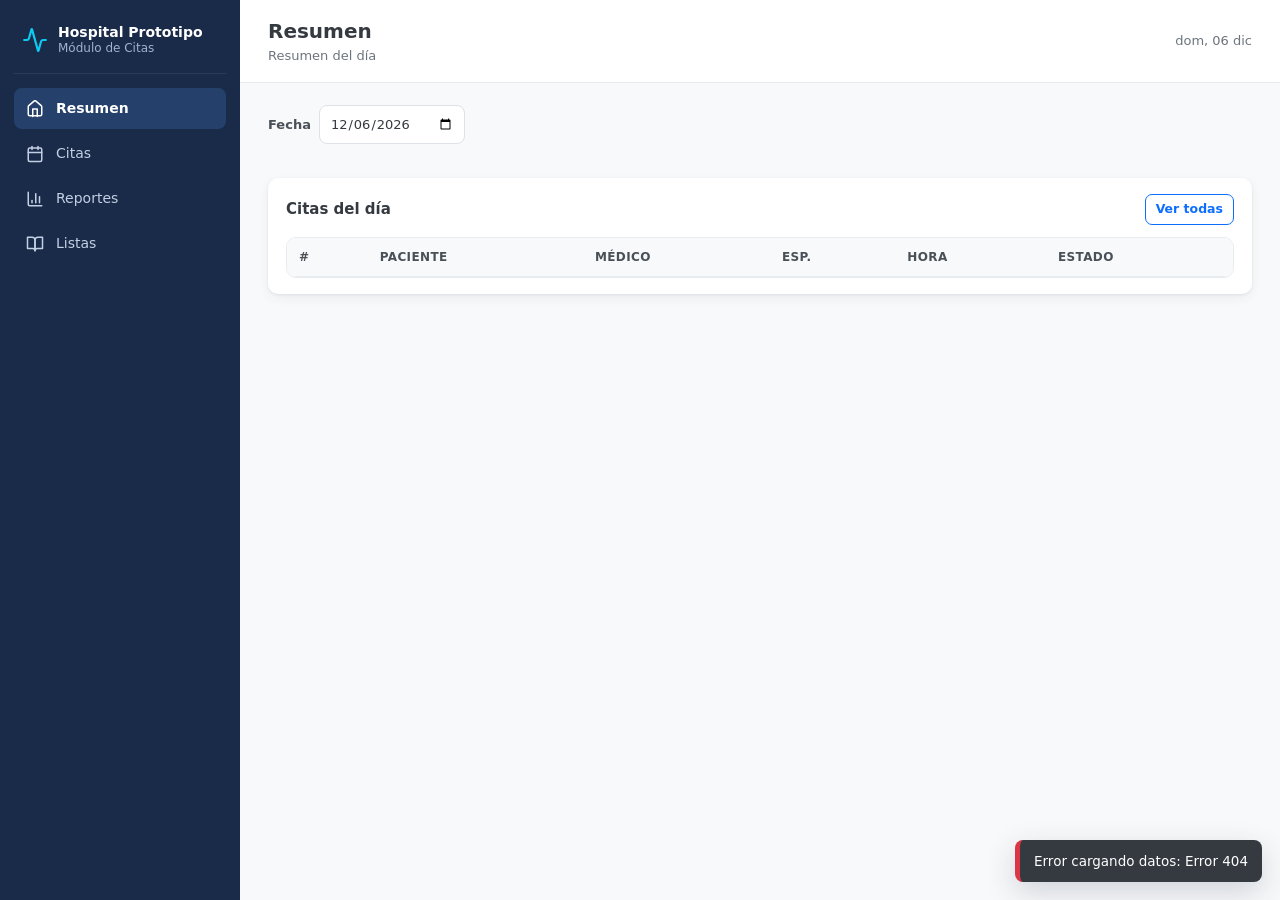
==== frontend/index.html @ 578e91af "ui: rediseno - iconos Lucide en vez de emojis, nueva seccion Reportes con filtros y CSV, Listas reno" ====
<!DOCTYPE html>
<html lang="es">
<head>
  <meta charset="UTF-8" />
  <meta name="viewport" content="width=device-width, initial-scale=1.0" />
  <title>Hospital Prototipo · Módulo de Citas</title>
  <link rel="stylesheet" href="css/main.css" />
</head>
<body>
  <div class="app">
    <aside class="sidebar">
      <div class="brand">
        <span class="brand-icon">
          <svg xmlns="http://www.w3.org/2000/svg" width="26" height="26" viewBox="0 0 24 24" fill="none" stroke="currentColor" stroke-width="2" stroke-linecap="round" stroke-linejoin="round"><path d="M22 12h-2.48a2 2 0 0 0-1.93 1.46l-2.35 8.36a.25.25 0 0 1-.48 0L9.24 2.18a.25.25 0 0 0-.48 0l-2.35 8.36A2 2 0 0 1 4.48 12H2"/></svg>
        </span>
        <div class="brand-text">
          <strong>Hospital Prototipo</strong>
          <span>Módulo de Citas</span>
        </div>
      </div>

      <nav class="nav">
        <button class="nav-item active" data-view="dashboard">
          <span class="nav-icon"><svg xmlns="http://www.w3.org/2000/svg" width="18" height="18" viewBox="0 0 24 24" fill="none" stroke="currentColor" stroke-width="2" stroke-linecap="round" stroke-linejoin="round"><path d="M3 9a2 2 0 0 1 .72-1.53l7-6a2 2 0 0 1 2.56 0l7 6A2 2 0 0 1 21 9v10a2 2 0 0 1-2 2H5a2 2 0 0 1-2-2Z"/><path d="M9 22V12h6v10"/></svg></span> Resumen
        </button>
        <button class="nav-item" data-view="citas">
          <span class="nav-icon"><svg xmlns="http://www.w3.org/2000/svg" width="18" height="18" viewBox="0 0 24 24" fill="none" stroke="currentColor" stroke-width="2" stroke-linecap="round" stroke-linejoin="round"><path d="M8 2v4"/><path d="M16 2v4"/><rect width="18" height="18" x="3" y="4" rx="2"/><path d="M3 10h18"/></svg></span> Citas
        </button>
        <button class="nav-item" data-view="reportes">
          <span class="nav-icon"><svg xmlns="http://www.w3.org/2000/svg" width="18" height="18" viewBox="0 0 24 24" fill="none" stroke="currentColor" stroke-width="2" stroke-linecap="round" stroke-linejoin="round"><path d="M3 3v16a2 2 0 0 0 2 2h16"/><path d="M18 17V9"/><path d="M13 17V5"/><path d="M8 17v-3"/></svg></span> Reportes
        </button>
        <button class="nav-item" data-view="catalogos">
          <span class="nav-icon"><svg xmlns="http://www.w3.org/2000/svg" width="18" height="18" viewBox="0 0 24 24" fill="none" stroke="currentColor" stroke-width="2" stroke-linecap="round" stroke-linejoin="round"><path d="M2 3h6a4 4 0 0 1 4 4v14a3 3 0 0 0-3-3H2z"/><path d="M22 3h-6a4 4 0 0 0-4 4v14a3 3 0 0 1 3-3h7z"/></svg></span> Listas
        </button>
      </nav>
    </aside>

    <div class="main">
      <header class="header">
        <div>
          <h1 id="pageTitle">Resumen</h1>
          <p id="pageSubtitle">Resumen del día</p>
        </div>
        <div class="header-right">
          <span class="header-date" id="headerDate"></span>
        </div>
      </header>

      <main class="content">
        <!-- ==================== DASHBOARD ==================== -->
        <section id="view-dashboard" class="view active">
          <div class="toolbar">
            <label class="field field-inline">
              <span>Fecha</span>
              <input type="date" id="dashFecha" class="form-control" />
            </label>
          </div>

          <div class="cards" id="resumenCards"></div>

          <div class="card">
            <div class="card-header">
              <h3>Citas del día</h3>
              <button class="btn btn-outline btn-sm" data-goto="citas">Ver todas</button>
            </div>
            <div class="table-wrap">
              <table class="table" id="dashTable">
                <thead>
                  <tr>
                    <th>#</th>
                    <th>Paciente</th>
                    <th>Médico</th>
                    <th>Esp.</th>
                    <th>Hora</th>
                    <th>Estado</th>
                  </tr>
                </thead>
                <tbody id="dashTbody"></tbody>
              </table>
            </div>
          </div>
        </section>

        <!-- ==================== CITAS ==================== -->
        <section id="view-citas" class="view">
          <div class="toolbar">
            <label class="field field-inline">
              <span>Fecha</span>
              <input type="date" id="citasFecha" class="form-control" />
            </label>
            <button class="btn btn-primary" id="btnNuevaCita">
              <svg xmlns="http://www.w3.org/2000/svg" width="16" height="16" viewBox="0 0 24 24" fill="none" stroke="currentColor" stroke-width="2" stroke-linecap="round" stroke-linejoin="round"><path d="M5 12h14"/><path d="M12 5v14"/></svg>
              Nueva cita
            </button>
          </div>

          <div class="card">
            <div class="card-header">
              <h3>Citas del día <small id="citasFechaLabel"></small></h3>
              <span class="muted">Total: <b id="citasTotal">0</b></span>
            </div>
            <div id="emptyCitas" class="empty-state" hidden>
              <div class="empty-icon">
                <svg xmlns="http://www.w3.org/2000/svg" width="34" height="34" viewBox="0 0 24 24" fill="none" stroke="currentColor" stroke-width="2" stroke-linecap="round" stroke-linejoin="round"><path d="M8 2v4"/><path d="M16 2v4"/><rect width="18" height="18" x="3" y="4" rx="2"/><path d="M3 10h18"/><path d="m14 14-4 4"/><path d="m10 14 4 4"/></svg>
              </div>
              <p>No hay citas para esta fecha.</p>
              <button class="btn btn-primary btn-sm" id="btnNuevaCitaEmpty">Registrar la primera cita</button>
            </div>
            <div class="table-wrap" id="wrapCitas">
              <table class="table" id="citasTable">
                <thead>
                  <tr>
                    <th>#</th>
                    <th>Paciente</th>
                    <th>Tipo</th>
                    <th>Médico</th>
                    <th>Especialidad</th>
                    <th>Hora</th>
                    <th>Estado</th>
                    <th class="th-acciones">Acciones</th>
                  </tr>
                </thead>
                <tbody id="citasTbody"></tbody>
              </table>
            </div>
          </div>
        </section>

        <!-- ==================== REPORTES ==================== -->
        <section id="view-reportes" class="view">
          <div class="card">
            <div class="card-header"><h3>Filtros del reporte</h3></div>
            <div class="filtros">
              <label class="field"><span>Desde</span><input type="date" id="repDesde" class="form-control" /></label>
              <label class="field"><span>Hasta</span><input type="date" id="repHasta" class="form-control" /></label>
              <label class="field"><span>Estado</span><select id="repEstado" class="form-control"></select></label>
              <label class="field"><span>Médico</span><select id="repMedico" class="form-control"></select></label>
              <button class="btn btn-primary" id="btnGenerar">
                <svg xmlns="http://www.w3.org/2000/svg" width="16" height="16" viewBox="0 0 24 24" fill="none" stroke="currentColor" stroke-width="2" stroke-linecap="round" stroke-linejoin="round"><circle cx="11" cy="11" r="8"/><path d="m21 21-4.3-4.3"/></svg>
                Filtrar
              </button>
            </div>
          </div>

          <div class="cards" id="repResumen"></div>

          <div class="card">
            <div class="card-header">
              <h3>Fichas del periodo <small id="repCount"></small></h3>
              <button class="btn btn-outline btn-sm" id="btnExport">
                <svg xmlns="http://www.w3.org/2000/svg" width="16" height="16" viewBox="0 0 24 24" fill="none" stroke="currentColor" stroke-width="2" stroke-linecap="round" stroke-linejoin="round"><path d="M21 15v4a2 2 0 0 1-2 2H5a2 2 0 0 1-2-2v-4"/><path d="m7 10 5 5 5-5"/><path d="M12 15V3"/></svg>
                Exportar CSV
              </button>
            </div>
            <div id="emptyRep" class="empty-state" hidden>
              <div class="empty-icon">
                <svg xmlns="http://www.w3.org/2000/svg" width="34" height="34" viewBox="0 0 24 24" fill="none" stroke="currentColor" stroke-width="2" stroke-linecap="round" stroke-linejoin="round"><path d="M8 2v4"/><path d="M16 2v4"/><rect width="18" height="18" x="3" y="4" rx="2"/><path d="M3 10h18"/><path d="m14 14-4 4"/><path d="m10 14 4 4"/></svg>
              </div>
              <p>Sin fichas en el periodo seleccionado.</p>
            </div>
            <div class="table-wrap" id="wrapRep">
              <table class="table">
                <thead>
                  <tr>
                    <th>#</th><th>Fecha</th><th>Hora</th><th>Paciente</th><th>CI</th><th>Médico</th><th>Especialidad</th><th>Estado</th>
                  </tr>
                </thead>
                <tbody id="repTbody"></tbody>
              </table>
            </div>
          </div>
        </section>

        <!-- ==================== LISTAS ==================== -->
        <section id="view-catalogos" class="view">
          <div class="card">
            <div class="card-header"><h3>Listas de apoyo</h3></div>
            <p class="muted">Todo lo que tenemos dentro del sistema, para consultarlo al registrar citas.</p>
          </div>
          <div id="catalogoGrid"></div>
        </section>
      </main>
    </div>
  </div>

  <!-- ==================== MODAL: NUEVA CITA ==================== -->
  <div class="modal-backdrop" id="modalNuevaCita" hidden>
    <div class="modal">
      <div class="modal-header">
        <h3>Registrar nueva cita</h3>
        <button class="btn-icon" data-close-modal="modalNuevaCita" aria-label="Cerrar">
          <svg xmlns="http://www.w3.org/2000/svg" width="18" height="18" viewBox="0 0 24 24" fill="none" stroke="currentColor" stroke-width="2" stroke-linecap="round" stroke-linejoin="round"><path d="M18 6 6 18"/><path d="m6 6 12 12"/></svg>
        </button>
      </div>
      <div class="modal-body">
        <div class="form-grid">
          <label class="field">
            <span>Paciente</span>
            <select id="ncPersona" class="form-control"></select>
          </label>
          <label class="field">
            <span>CI paciente</span>
            <input type="text" id="ncCi" class="form-control" readonly />
          </label>
          <label class="field">
            <span>Médico</span>
            <select id="ncMedico" class="form-control"></select>
          </label>
          <label class="field">
            <span>Especialidad</span>
            <select id="ncEsp" class="form-control"></select>
          </label>
          <label class="field field-full">
            <span>Horario del médico</span>
            <select id="ncHor" class="form-control"></select>
          </label>
          <label class="field">
            <span>Fecha</span>
            <input type="date" id="ncFecha" class="form-control" />
          </label>
          <label class="field">
            <span>Hora</span>
            <input type="time" id="ncHora" class="form-control" />
          </label>
          <label class="field">
            <span>Servicio (opcional)</span>
            <select id="ncServ" class="form-control"></select>
          </label>
          <label class="field field-full">
            <span>Observación</span>
            <textarea id="ncObs" class="form-control" rows="2" placeholder="Notas sobre la cita"></textarea>
          </label>
        </div>
      </div>
      <div class="modal-footer">
        <button class="btn btn-outline" data-close-modal="modalNuevaCita">Cancelar</button>
        <button class="btn btn-primary" id="ncSubmit">Guardar cita</button>
      </div>
    </div>
  </div>

  <div class="toast-container" id="toastContainer"></div>
  <div class="loader" id="loader" hidden><div class="spinner"></div></div>

  <script src="js/api.js"></script>
  <script src="js/ui.js"></script>
  <script src="js/catalogos.js"></script>
  <script src="js/reportes.js"></script>
  <script src="js/citas.js"></script>
</body>
</html>
---- frontend/css/main.css ----
/* ============================================================
   Módulo de Citas · Hospital Prototipo
   Tokens de color y estilos globales (una sola página)
   ============================================================ */

:root {
  --primary: #0d6efd;
  --primary-dark: #0b5ed7;
  --success: #198754;
  --success-dark: #157347;
  --warning: #ffc107;
  --danger: #dc3545;
  --danger-dark: #bb2d3b;
  --info: #0dcaf0;
  --gray-100: #f8f9fa;
  --gray-200: #e9ecef;
  --gray-300: #dee2e6;
  --gray-500: #6c757d;
  --gray-700: #495057;
  --gray-800: #343a40;
  --sidebar: #1a2b4a;
  --sidebar-active: #24406b;
  --white: #ffffff;
  --radius: 10px;
  --shadow: 0 1px 3px rgba(26, 43, 74, 0.08), 0 4px 12px rgba(26, 43, 74, 0.06);
  --shadow-lg: 0 10px 30px rgba(26, 43, 74, 0.18);
}

* { box-sizing: border-box; margin: 0; padding: 0; }

html, body { height: 100%; }

body {
  font-family: "Segoe UI", system-ui, -apple-system, Arial, sans-serif;
  background: var(--gray-100);
  color: var(--gray-800);
  font-size: 15px;
  line-height: 1.5;
}

/* ---------------- Aplicación (grid) ---------------- */
.app {
  display: grid;
  grid-template-columns: 240px 1fr;
  min-height: 100vh;
}

/* ---------------- Sidebar ---------------- */
.sidebar {
  background: var(--sidebar);
  color: #dbe4f0;
  display: flex;
  flex-direction: column;
  padding: 18px 14px;
  position: sticky;
  top: 0;
  height: 100vh;
}

.brand {
  display: flex;
  align-items: center;
  gap: 10px;
  padding: 6px 8px 18px;
  border-bottom: 1px solid rgba(255, 255, 255, 0.08);
  margin-bottom: 14px;
}

.brand-icon { font-size: 26px; }

.brand-text { display: flex; flex-direction: column; line-height: 1.2; }
.brand-text strong { color: #fff; font-size: 14px; }
.brand-text span { color: #9fb2d0; font-size: 12px; }

.nav { display: flex; flex-direction: column; gap: 4px; }

.nav-item {
  display: flex;
  align-items: center;
  gap: 10px;
  background: transparent;
  border: 0;
  color: #c3d0e3;
  font: inherit;
  font-size: 14px;
  padding: 10px 12px;
  border-radius: 8px;
  cursor: pointer;
  text-align: left;
  transition: background 0.15s, color 0.15s;
}

.nav-item:hover { background: var(--sidebar-active); color: #fff; }
.nav-item.active { background: var(--sidebar-active); color: #fff; font-weight: 600; }
.nav-icon { width: 20px; text-align: center; }
.nav-icon svg, .btn svg, .btn-icon svg { display: block; }

.brand-icon {
  color: var(--info);
  display: flex;
  align-items: center;
}

/* ---------------- Main / Header ---------------- */
.main { display: flex; flex-direction: column; min-width: 0; }

.header {
  display: flex;
  align-items: center;
  justify-content: space-between;
  background: var(--white);
  padding: 16px 28px;
  border-bottom: 1px solid var(--gray-200);
  position: sticky;
  top: 0;
  z-index: 10;
}

.header h1 { font-size: 20px; font-weight: 700; color: var(--gray-800); }
.header p { font-size: 13px; color: var(--gray-500); }

.header-right { display: flex; align-items: center; gap: 14px; }
.header-date { font-size: 13px; color: var(--gray-500); }

/* ---------------- Layout de vistas ---------------- */
.content { padding: 22px 28px 40px; }

.view { display: none; }
.view.active { display: block; }

.toolbar {
  display: flex;
  align-items: flex-end;
  justify-content: space-between;
  gap: 12px;
  flex-wrap: wrap;
  margin-bottom: 16px;
}

.filtros {
  display: flex;
  align-items: flex-end;
  gap: 12px;
  flex-wrap: wrap;
}

.filtros .btn { align-self: flex-end; }

.field { display: flex; flex-direction: column; gap: 4px; font-size: 13px; color: var(--gray-700); }
.field-inline { flex-direction: row; align-items: center; gap: 8px; }
.field span { font-weight: 600; }

.form-control {
  font: inherit;
  padding: 8px 10px;
  border: 1px solid var(--gray-300);
  border-radius: 8px;
  background: var(--white);
  color: var(--gray-800);
  min-width: 0;
}

.form-control:focus {
  outline: 2px solid var(--primary);
  outline-offset: 0;
  border-color: var(--primary);
}

.field-full { grid-column: 1 / -1; }

.form-grid {
  display: grid;
  grid-template-columns: 1fr 1fr;
  gap: 14px;
}

/* ---------------- Cards ---------------- */
.cards {
  display: grid;
  grid-template-columns: repeat(auto-fit, minmax(150px, 1fr));
  gap: 14px;
  margin-bottom: 18px;
}

.card {
  background: var(--white);
  border-radius: var(--radius);
  box-shadow: var(--shadow);
  padding: 16px 18px;
  margin-bottom: 18px;
}

.card-header {
  display: flex;
  align-items: center;
  justify-content: space-between;
  gap: 12px;
  margin-bottom: 12px;
}

.card-header h3 { font-size: 15px; }
.card-header small { color: var(--gray-500); font-weight: 400; }

.stat {
  text-align: center;
  border: 1px solid var(--gray-200);
  border-radius: var(--radius);
  padding: 16px 10px;
  background: var(--white);
}

.stat .stat-value { font-size: 34px; font-weight: 800; line-height: 1.1; color: var(--gray-800); }
.stat .stat-label { font-size: 12px; color: var(--gray-500); margin-top: 4px; }
.stat.total { background: var(--sidebar); border-color: var(--sidebar); }
.stat.total .stat-value, .stat.total .stat-label { color: #fff; }

.muted { color: var(--gray-500); font-size: 13px; }

/* ---------------- Tabla ---------------- */
.table-wrap {
  overflow-x: auto;
  border: 1px solid var(--gray-200);
  border-radius: var(--radius);
}

.table { width: 100%; border-collapse: collapse; font-size: 14px; }

.table th {
  background: var(--gray-100);
  text-align: left;
  padding: 10px 12px;
  font-size: 12px;
  text-transform: uppercase;
  letter-spacing: 0.03em;
  color: var(--gray-700);
  border-bottom: 1px solid var(--gray-200);
  white-space: nowrap;
}

.table td {
  padding: 10px 12px;
  border-bottom: 1px solid var(--gray-100);
  vertical-align: middle;
  white-space: nowrap;
}

.table tbody tr:last-child td { border-bottom: 0; }
.table tbody tr:hover { background: var(--gray-100); }
.th-acciones { text-align: right; }
.table td.acciones { text-align: right; white-space: nowrap; }

/* ---------------- Badges ---------------- */
.badge {
  display: inline-block;
  padding: 3px 10px;
  border-radius: 999px;
  font-size: 12px;
  font-weight: 600;
  white-space: nowrap;
}

.badge-success { background: #d1e7dd; color: #0f5132; }
.badge-info    { background: #cff4fc; color: #055160; }
.badge-warning { background: #fff3cd; color: #664d03; }
.badge-danger  { background: #f8d7da; color: #842029; }
.badge-gray    { background: var(--gray-200); color: var(--gray-700); }
.badge::first-letter { text-transform: capitalize; }

/* ---------------- Botones ---------------- */
.btn {
  display: inline-flex;
  align-items: center;
  gap: 6px;
  font: inherit;
  font-size: 14px;
  font-weight: 600;
  border-radius: 8px;
  border: 1px solid transparent;
  padding: 8px 14px;
  cursor: pointer;
  transition: filter 0.15s, background 0.15s;
}

.btn:disabled { opacity: 0.55; cursor: not-allowed; }

.btn-primary { background: var(--primary); color: #fff; }
.btn-primary:hover { background: var(--primary-dark); }

.btn-success { background: var(--success); color: #fff; }
.btn-success:hover { background: var(--success-dark); }

.btn-warning { background: var(--warning); color: #664d03; }
.btn-danger { background: var(--danger); color: #fff; }
.btn-danger:hover { background: var(--danger-dark); }

.btn-outline {
  background: transparent;
  color: var(--primary);
  border-color: var(--primary);
}
.btn-outline:hover { background: var(--gray-100); }

.btn-sm { padding: 5px 10px; font-size: 12.5px; border-radius: 7px; }
.btn-icon {
  background: transparent;
  border: 0;
  font-size: 16px;
  cursor: pointer;
  color: var(--gray-500);
  padding: 4px;
  line-height: 1;
}
.btn-icon:hover { color: var(--danger); }

.acciones .btn + .btn { margin-left: 6px; }

/* ---------------- Estado vacío ---------------- */
.empty-state {
  text-align: center;
  padding: 34px 16px;
  color: var(--gray-500);
  border: 1px dashed var(--gray-300);
  border-radius: var(--radius);
}
.empty-state .empty-icon { font-size: 34px; margin-bottom: 6px; }
.empty-state p { margin-bottom: 12px; }

/* ---------------- Modal ---------------- */
.modal-backdrop {
  position: fixed;
  inset: 0;
  background: rgba(26, 43, 74, 0.5);
  display: flex;
  align-items: center;
  justify-content: center;
  z-index: 100;
  padding: 16px;
}

.modal {
  background: var(--white);
  border-radius: 14px;
  box-shadow: var(--shadow-lg);
  width: 100%;
  max-width: 640px;
  max-height: 92vh;
  overflow: auto;
  animation: slideUp 0.18s ease;
}

.modal-header {
  display: flex;
  align-items: center;
  justify-content: space-between;
  padding: 16px 20px;
  border-bottom: 1px solid var(--gray-200);
}
.modal-header h3 { font-size: 16px; }

.modal-body { padding: 18px 20px; }
.modal-footer {
  display: flex;
  justify-content: flex-end;
  gap: 10px;
  padding: 14px 20px;
  border-top: 1px solid var(--gray-200);
}

@keyframes slideUp {
  from { transform: translateY(14px); opacity: 0; }
  to   { transform: translateY(0);    opacity: 1; }
}

/* ---------------- Toast ---------------- */
.toast-container {
  position: fixed;
  right: 18px;
  bottom: 18px;
  display: flex;
  flex-direction: column;
  gap: 8px;
  z-index: 200;
}

.toast {
  min-width: 240px;
  background: var(--gray-800);
  color: #fff;
  padding: 11px 14px;
  border-radius: 8px;
  box-shadow: var(--shadow-lg);
  font-size: 13.5px;
  border-left: 5px solid var(--info);
  animation: slideUp 0.18s ease;
}

.toast.success { border-left-color: var(--success); }
.toast.error   { border-left-color: var(--danger); }
.toast.warning { border-left-color: var(--warning); color: var(--gray-800); background: #fff; }
.toast.info    { border-left-color: var(--info); }

/* ---------------- Loader ---------------- */
.loader {
  position: fixed;
  inset: 0;
  background: rgba(248, 249, 250, 0.65);
  display: flex;
  align-items: center;
  justify-content: center;
  z-index: 300;
}

.loader[hidden],
.modal-backdrop[hidden] {
  display: none;
}

.spinner {
  width: 44px;
  height: 44px;
  border: 4px solid var(--gray-300);
  border-top-color: var(--primary);
  border-radius: 50%;
  animation: spin 0.8s linear infinite;
}

@keyframes spin { to { transform: rotate(360deg); } }

/* ---------------- Responsive ---------------- */
@media (max-width: 860px) {
  .app { grid-template-columns: 1fr; }

  .sidebar {
    position: static;
    height: auto;
    flex-direction: row;
    align-items: center;
    flex-wrap: wrap;
    gap: 8px;
    padding: 10px 14px;
  }

  .brand { border-bottom: 0; margin-bottom: 0; padding: 0; margin-right: 8px; }

  .nav { flex-direction: row; flex-wrap: wrap; }
  .nav-item { padding: 8px 10px; }

  .content { padding: 16px; }
  .header { padding: 14px 16px; }
  .form-grid { grid-template-columns: 1fr; }
}
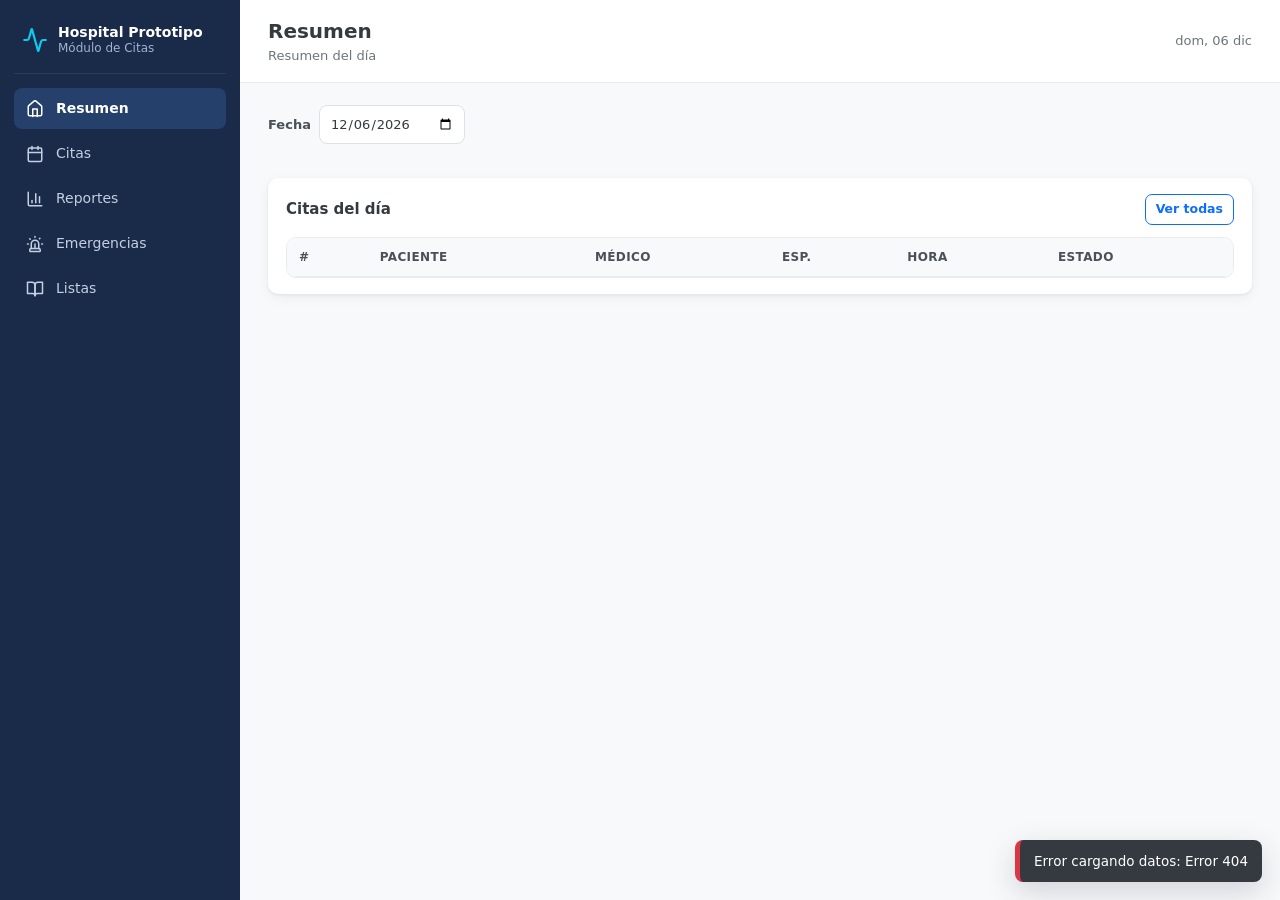
==== commit ea412636: "emergencias" ====
--- a/frontend/index.html
+++ b/frontend/index.html
@@ -29,6 +29,9 @@
         <button class="nav-item" data-view="reportes">
           <span class="nav-icon"><svg xmlns="http://www.w3.org/2000/svg" width="18" height="18" viewBox="0 0 24 24" fill="none" stroke="currentColor" stroke-width="2" stroke-linecap="round" stroke-linejoin="round"><path d="M3 3v16a2 2 0 0 0 2 2h16"/><path d="M18 17V9"/><path d="M13 17V5"/><path d="M8 17v-3"/></svg></span> Reportes
         </button>
+        <button class="nav-item" data-view="emergencias">
+          <span class="nav-icon"><svg xmlns="http://www.w3.org/2000/svg" width="18" height="18" viewBox="0 0 24 24" fill="none" stroke="currentColor" stroke-width="2" stroke-linecap="round" stroke-linejoin="round"><path d="M7 18v-6a5 5 0 1 1 10 0v6"/><path d="M5 21a1 1 0 0 0 1 1h12a1 1 0 0 0 1-1v-1a2 2 0 0 0-2-2H7a2 2 0 0 0-2 2z"/><path d="M21 12h1"/><path d="M18.5 4.5 18 5"/><path d="M12 2v1"/><path d="M2 12h1"/><path d="m4.929 4.929.707.707"/><path d="M12 12v6"/></svg></span> Emergencias
+        </button>
         <button class="nav-item" data-view="catalogos">
           <span class="nav-icon"><svg xmlns="http://www.w3.org/2000/svg" width="18" height="18" viewBox="0 0 24 24" fill="none" stroke="currentColor" stroke-width="2" stroke-linecap="round" stroke-linejoin="round"><path d="M2 3h6a4 4 0 0 1 4 4v14a3 3 0 0 0-3-3H2z"/><path d="M22 3h-6a4 4 0 0 0-4 4v14a3 3 0 0 1 3-3h7z"/></svg></span> Listas
         </button>
@@ -147,9 +150,9 @@
           <div class="card">
             <div class="card-header">
               <h3>Fichas del periodo <small id="repCount"></small></h3>
-              <button class="btn btn-outline btn-sm" id="btnExport">
-                <svg xmlns="http://www.w3.org/2000/svg" width="16" height="16" viewBox="0 0 24 24" fill="none" stroke="currentColor" stroke-width="2" stroke-linecap="round" stroke-linejoin="round"><path d="M21 15v4a2 2 0 0 1-2 2H5a2 2 0 0 1-2-2v-4"/><path d="m7 10 5 5 5-5"/><path d="M12 15V3"/></svg>
-                Exportar CSV
+              <button class="btn btn-outline btn-sm" id="btnImprimir">
+                <svg xmlns="http://www.w3.org/2000/svg" width="16" height="16" viewBox="0 0 24 24" fill="none" stroke="currentColor" stroke-width="2" stroke-linecap="round" stroke-linejoin="round"><path d="M6 9V2h12v7"/><path d="M6 18H4a2 2 0 0 1-2-2v-5a2 2 0 0 1 2-2h16a2 2 0 0 1 2 2v5a2 2 0 0 1-2 2h-2"/><rect x="6" y="14" width="12" height="8" rx="1"/></svg>
+                Imprimir · PDF
               </button>
             </div>
             <div id="emptyRep" class="empty-state" hidden>
@@ -171,12 +174,61 @@
           </div>
         </section>
 
+        <!-- ==================== EMERGENCIAS ==================== -->
+        <section id="view-emergencias" class="view">
+          <div class="card">
+            <div class="card-header">
+              <h3>Filtros de emergencias</h3>
+              <button class="btn btn-primary btn-sm" id="btnNuevaEmergencia">
+                <svg xmlns="http://www.w3.org/2000/svg" width="16" height="16" viewBox="0 0 24 24" fill="none" stroke="currentColor" stroke-width="2" stroke-linecap="round" stroke-linejoin="round"><path d="M12 5v14"/><path d="M5 12h14"/></svg>
+                Nueva emergencia
+              </button>
+            </div>
+            <div class="filtros">
+              <label class="field"><span>Desde</span><input type="date" id="emeDesde" class="form-control" /></label>
+              <label class="field"><span>Hasta</span><input type="date" id="emeHasta" class="form-control" /></label>
+              <label class="field"><span>Tipo de ingreso</span><select id="emeTipoF" class="form-control"></select></label>
+              <label class="field"><span>Prioridad</span><select id="emePriF" class="form-control"></select></label>
+              <label class="field"><span>Estado</span><select id="emeEstadoF" class="form-control"></select></label>
+              <label class="field"><span>Médico</span><select id="emeMedicoF" class="form-control"></select></label>
+              <button class="btn btn-primary" id="btnEmeFiltrar">
+                <svg xmlns="http://www.w3.org/2000/svg" width="16" height="16" viewBox="0 0 24 24" fill="none" stroke="currentColor" stroke-width="2" stroke-linecap="round" stroke-linejoin="round"><circle cx="11" cy="11" r="8"/><path d="m21 21-4.3-4.3"/></svg>
+                Filtrar
+              </button>
+            </div>
+          </div>
+
+          <div class="cards" id="emeResumen"></div>
+
+          <div class="card">
+            <div class="card-header">
+              <h3>Atendidos en el periodo <small id="emeCount"></small></h3>
+              <button class="btn btn-outline btn-sm" id="btnEmeImprimir">
+                <svg xmlns="http://www.w3.org/2000/svg" width="16" height="16" viewBox="0 0 24 24" fill="none" stroke="currentColor" stroke-width="2" stroke-linecap="round" stroke-linejoin="round"><path d="M6 9V2h12v7"/><path d="M6 18H4a2 2 0 0 1-2-2v-5a2 2 0 0 1 2-2h16a2 2 0 0 1 2 2v5a2 2 0 0 1-2 2h-2"/><rect x="6" y="14" width="12" height="8" rx="1"/></svg>
+                Imprimir · PDF
+              </button>
+            </div>
+            <div id="emptyEme" class="empty-state" hidden>
+              <div class="empty-icon">
+                <svg xmlns="http://www.w3.org/2000/svg" width="34" height="34" viewBox="0 0 24 24" fill="none" stroke="currentColor" stroke-width="2" stroke-linecap="round" stroke-linejoin="round"><path d="M7 18v-6a5 5 0 1 1 10 0v6"/><path d="M5 21a1 1 0 0 0 1 1h12a1 1 0 0 0 1-1v-1a2 2 0 0 0-2-2H7a2 2 0 0 0-2 2z"/></svg>
+              </div>
+              <p>Sin emergencias en el periodo seleccionado.</p>
+            </div>
+            <div class="table-wrap" id="wrapEme">
+              <table class="table">
+                <thead>
+                  <tr>
+                    <th>#</th><th>Fecha</th><th>Hora</th><th>Paciente</th><th>CI</th><th>Cobertura</th><th>Tipo ingreso</th><th>Prioridad</th><th>Médico</th><th>Registró</th><th>Estado</th><th>Acciones</th>
+                  </tr>
+                </thead>
+                <tbody id="emeTbody"></tbody>
+              </table>
+            </div>
+          </div>
+        </section>
+
         <!-- ==================== LISTAS ==================== -->
         <section id="view-catalogos" class="view">
-          <div class="card">
-            <div class="card-header"><h3>Listas de apoyo</h3></div>
-            <p class="muted">Todo lo que tenemos dentro del sistema, para consultarlo al registrar citas.</p>
-          </div>
           <div id="catalogoGrid"></div>
         </section>
       </main>
@@ -194,14 +246,37 @@
       </div>
       <div class="modal-body">
         <div class="form-grid">
-          <label class="field">
-            <span>Paciente</span>
-            <select id="ncPersona" class="form-control"></select>
-          </label>
-          <label class="field">
-            <span>CI paciente</span>
-            <input type="text" id="ncCi" class="form-control" readonly />
-          </label>
+          <label class="field field-full">
+            <span>Buscar paciente por CI</span>
+            <div class="buscar-row">
+              <input type="text" id="ncCiBus" class="form-control" placeholder="Escribe el CI del paciente…" autocomplete="off" />
+              <button type="button" class="btn btn-outline" id="btnBuscarPac">Buscar</button>
+            </div>
+          </label>
+
+          <div class="field field-full">
+            <div class="pac-info" id="ncPacInfo" hidden>
+              <div class="pac-info-top">
+                <strong id="ncPacNombre"></strong>
+                <span class="badge badge-gray" id="ncPacAseg">Particular</span>
+              </div>
+              <div class="pac-info-grid">
+                <div><span>CI</span><b id="ncPacCi"></b></div>
+                <div><span>Nacimiento</span><b id="ncPacNac"></b></div>
+                <div><span>Teléfono</span><b id="ncPacTel"></b></div>
+                <div><span>Email</span><b id="ncPacMail"></b></div>
+              </div>
+              <div class="pac-alert" id="ncPacAlert" hidden></div>
+              <div class="pac-vence" id="ncPacVence" hidden></div>
+              <div class="pac-como" id="ncComoBox" hidden>
+                <label class="check-row">
+                  <input type="checkbox" id="ncComoParticular" />
+                  <span>Registrar como Particular (póliza vencida)</span>
+                </label>
+              </div>
+            </div>
+          </div>
+
           <label class="field">
             <span>Médico</span>
             <select id="ncMedico" class="form-control"></select>
@@ -213,17 +288,18 @@
           <label class="field field-full">
             <span>Horario del médico</span>
             <select id="ncHor" class="form-control"></select>
+            <span class="hint" id="ncHorInfo"></span>
           </label>
           <label class="field">
             <span>Fecha</span>
-            <input type="date" id="ncFecha" class="form-control" />
+            <input type="date" id="ncFecha" class="form-control" disabled />
           </label>
           <label class="field">
             <span>Hora</span>
             <input type="time" id="ncHora" class="form-control" />
           </label>
           <label class="field">
-            <span>Servicio (opcional)</span>
+            <span>Servicio</span>
             <select id="ncServ" class="form-control"></select>
           </label>
           <label class="field field-full">
@@ -239,13 +315,103 @@
     </div>
   </div>
 
+  <!-- ==================== MODAL: NUEVA EMERGENCIA ==================== -->
+  <div class="modal-backdrop" id="modalEmergencia" hidden>
+    <div class="modal">
+      <div class="modal-header">
+        <h3>Registrar nueva emergencia</h3>
+        <button class="btn-icon" data-close-modal="modalEmergencia" aria-label="Cerrar">
+          <svg xmlns="http://www.w3.org/2000/svg" width="18" height="18" viewBox="0 0 24 24" fill="none" stroke="currentColor" stroke-width="2" stroke-linecap="round" stroke-linejoin="round"><path d="M18 6 6 18"/><path d="m6 6 12 12"/></svg>
+        </button>
+      </div>
+      <div class="modal-body">
+        <div class="form-grid">
+          <label class="field field-full">
+            <span>Buscar paciente por CI</span>
+            <div class="buscar-row">
+              <input type="text" id="emeCiBus" class="form-control" placeholder="Escribe el CI del paciente…" autocomplete="off" />
+              <button type="button" class="btn btn-outline" id="btnBuscarPacEme">Buscar</button>
+            </div>
+          </label>
+
+          <div class="field field-full">
+            <div class="pac-info" id="emePacInfo" hidden>
+              <div class="pac-info-top">
+                <strong id="emePacNombre"></strong>
+                <span class="badge badge-gray" id="emePacAseg">Particular</span>
+              </div>
+              <div class="pac-info-grid">
+                <div><span>CI</span><b id="emePacCi"></b></div>
+                <div><span>Nacimiento</span><b id="emePacNac"></b></div>
+                <div><span>Teléfono</span><b id="emePacTel"></b></div>
+                <div><span>Email</span><b id="emePacMail"></b></div>
+              </div>
+              <div class="pac-alert" id="emePacAlert" hidden></div>
+              <div class="pac-vence" id="emePacVence" hidden></div>
+            </div>
+          </div>
+
+          <label class="field">
+            <span>Médico</span>
+            <select id="emeMedico" class="form-control"></select>
+          </label>
+          <label class="field">
+            <span>Registrado por</span>
+            <select id="emeEnfermero" class="form-control"></select>
+          </label>
+          <label class="field">
+            <span>Tipo de ingreso</span>
+            <select id="emeTipo" class="form-control"></select>
+          </label>
+          <label class="field">
+            <span>Prioridad</span>
+            <select id="emePri" class="form-control"></select>
+          </label>
+          <label class="field">
+            <span>Estado</span>
+            <select id="emeEstado" class="form-control"></select>
+          </label>
+          <label class="field">
+            <span>Fecha</span>
+            <input type="date" id="emeFecha" class="form-control" />
+          </label>
+          <label class="field">
+            <span>Hora</span>
+            <input type="time" id="emeHora" class="form-control" />
+          </label>
+
+          <div class="field field-full">
+            <span class="eme-titulo">Signos vitales (triaje)</span>
+            <div class="eme-vitales">
+              <label class="field"><span>Presión sistólica (mmHg)</span><input type="number" id="emePas" class="form-control" min="40" max="280" placeholder="120" /></label>
+              <label class="field"><span>Presión diastólica (mmHg)</span><input type="number" id="emePad" class="form-control" min="20" max="180" placeholder="80" /></label>
+              <label class="field"><span>Frecuencia cardíaca (lpm)</span><input type="number" id="emeFC" class="form-control" min="30" max="220" placeholder="80" /></label>
+              <label class="field"><span>Frecuencia respiratoria (rpm)</span><input type="number" id="emeFR" class="form-control" min="8" max="60" placeholder="16" /></label>
+              <label class="field"><span>Saturación de oxígeno (%)</span><input type="number" id="emeO2" class="form-control" min="30" max="100" placeholder="97" /></label>
+              <label class="field"><span>Temperatura (°C)</span><input type="number" id="emeTemp" class="form-control" min="34" max="43" step="0.1" placeholder="36.5" /></label>
+              <label class="field"><span>Escala de Glasgow</span><input type="number" id="emeGlasgow" class="form-control" min="3" max="15" placeholder="15" /></label>
+              <label class="field"><span>Nivel de dolor (0-10)</span><input type="number" id="emeDolor" class="form-control" min="0" max="10" placeholder="0" /></label>
+              <label class="field"><span>Tiempo de espera máximo (min)</span><input type="number" id="emeEspera" class="form-control" min="0" placeholder="0" /></label>
+            </div>
+          </div>
+        </div>
+      </div>
+      <div class="modal-footer">
+        <button class="btn btn-outline" data-close-modal="modalEmergencia">Cancelar</button>
+        <button class="btn btn-primary" id="emeSubmit">Guardar emergencia</button>
+      </div>
+    </div>
+  </div>
+
   <div class="toast-container" id="toastContainer"></div>
   <div class="loader" id="loader" hidden><div class="spinner"></div></div>
+  <div class="print-area" id="printArea"></div>
 
   <script src="js/api.js"></script>
   <script src="js/ui.js"></script>
   <script src="js/catalogos.js"></script>
   <script src="js/reportes.js"></script>
+  <script src="js/emergencias.js"></script>
   <script src="js/citas.js"></script>
 </body>
 </html>
--- a/frontend/css/main.css
+++ b/frontend/css/main.css
@@ -166,12 +166,97 @@
   border-color: var(--primary);
 }
 
+.form-control[disabled] {
+  background: var(--gray-100);
+  color: var(--gray-800);
+  opacity: 1;
+  cursor: not-allowed;
+}
+
 .field-full { grid-column: 1 / -1; }
 
 .form-grid {
   display: grid;
   grid-template-columns: 1fr 1fr;
   gap: 14px;
+}
+
+.buscar-row { display: flex; gap: 8px; }
+.buscar-row .form-control { flex: 1; }
+
+.hint { font-size: 12px; color: var(--gray-500); margin-top: 4px; display: block; }
+.hint-danger { color: var(--danger); font-weight: 600; }
+
+.pac-info {
+  border: 1px solid var(--gray-200);
+  border-radius: 10px;
+  padding: 12px 14px;
+  background: var(--gray-100);
+}
+
+.pac-info-top {
+  display: flex;
+  align-items: center;
+  justify-content: space-between;
+  gap: 10px;
+  margin-bottom: 8px;
+}
+.pac-info-top strong { font-size: 15px; }
+
+.pac-info-grid {
+  display: grid;
+  grid-template-columns: 1fr 1fr;
+  gap: 8px 14px;
+  font-size: 13px;
+}
+.pac-info-grid span { color: var(--gray-500); font-size: 12px; display: block; }
+
+.pac-alert {
+  margin-top: 10px;
+  background: #f8d7da;
+  color: #842029;
+  border-radius: 8px;
+  padding: 8px 10px;
+  font-size: 13px;
+  font-weight: 600;
+}
+
+.pac-vence {
+  margin-top: 10px;
+  background: #fff3cd;
+  color: #664d03;
+  border-radius: 8px;
+  padding: 8px 10px;
+  font-size: 13px;
+  font-weight: 600;
+}
+
+.pac-como { margin-top: 10px; }
+.check-row {
+  display: flex;
+  align-items: center;
+  gap: 8px;
+  font-size: 13px;
+  font-weight: 500;
+  cursor: pointer;
+}
+.check-row input { accent-color: var(--primary); cursor: pointer; }
+
+.eme-titulo {
+  display: block;
+  font-size: 13px;
+  font-weight: 600;
+  color: var(--gray-600, #495057);
+  margin-bottom: 8px;
+}
+.eme-vitales {
+  background: var(--gray-100);
+  border: 1px solid var(--gray-200);
+  border-radius: 10px;
+  padding: 12px 14px;
+  display: grid;
+  grid-template-columns: repeat(auto-fit, minmax(130px, 1fr));
+  gap: 10px 14px;
 }
 
 /* ---------------- Cards ---------------- */
@@ -282,9 +367,12 @@
 }
 
 .btn:disabled { opacity: 0.55; cursor: not-allowed; }
-
 .btn-primary { background: var(--primary); color: #fff; }
+
 .btn-primary:hover { background: var(--primary-dark); }
+
+.btn-info { background: var(--info); color: #06324a; }
+.btn-info:hover { filter: brightness(0.95); }
 
 .btn-success { background: var(--success); color: #fff; }
 .btn-success:hover { background: var(--success-dark); }
@@ -426,7 +514,43 @@
 
 @keyframes spin { to { transform: rotate(360deg); } }
 
+/* ---------------- Impresión / PDF ---------------- */
+.print-area { display: none; }
+
+@media print {
+  body * { visibility: hidden; }
+  .print-area, .print-area * { visibility: visible; }
+
+  .print-area {
+    display: block;
+    position: absolute;
+    left: 0;
+    top: 0;
+    width: 100%;
+    padding: 16px 20px;
+    color: #000;
+    font-size: 12px;
+  }
+
+  .rep-print-head { text-align: center; margin-bottom: 4px; }
+  .rep-print-head h1 { font-size: 18px; margin: 0; }
+  .rep-print-sub { font-size: 11px; color: #333; }
+  .rep-print-filtros { text-align: center; font-size: 11px; margin: 8px 0; }
+  .rep-print-resumen { font-size: 12px; margin-bottom: 8px; }
+
+  .rep-print-table { width: 100%; border-collapse: collapse; }
+  .rep-print-table th, .rep-print-table td {
+    border: 1px solid #444;
+    padding: 3px 5px;
+    font-size: 10px;
+    text-align: left;
+    white-space: nowrap;
+  }
+  .rep-print-table thead th { background: #e6e6e6; }
+}
+
 /* ---------------- Responsive ---------------- */
+
 @media (max-width: 860px) {
   .app { grid-template-columns: 1fr; }
 
